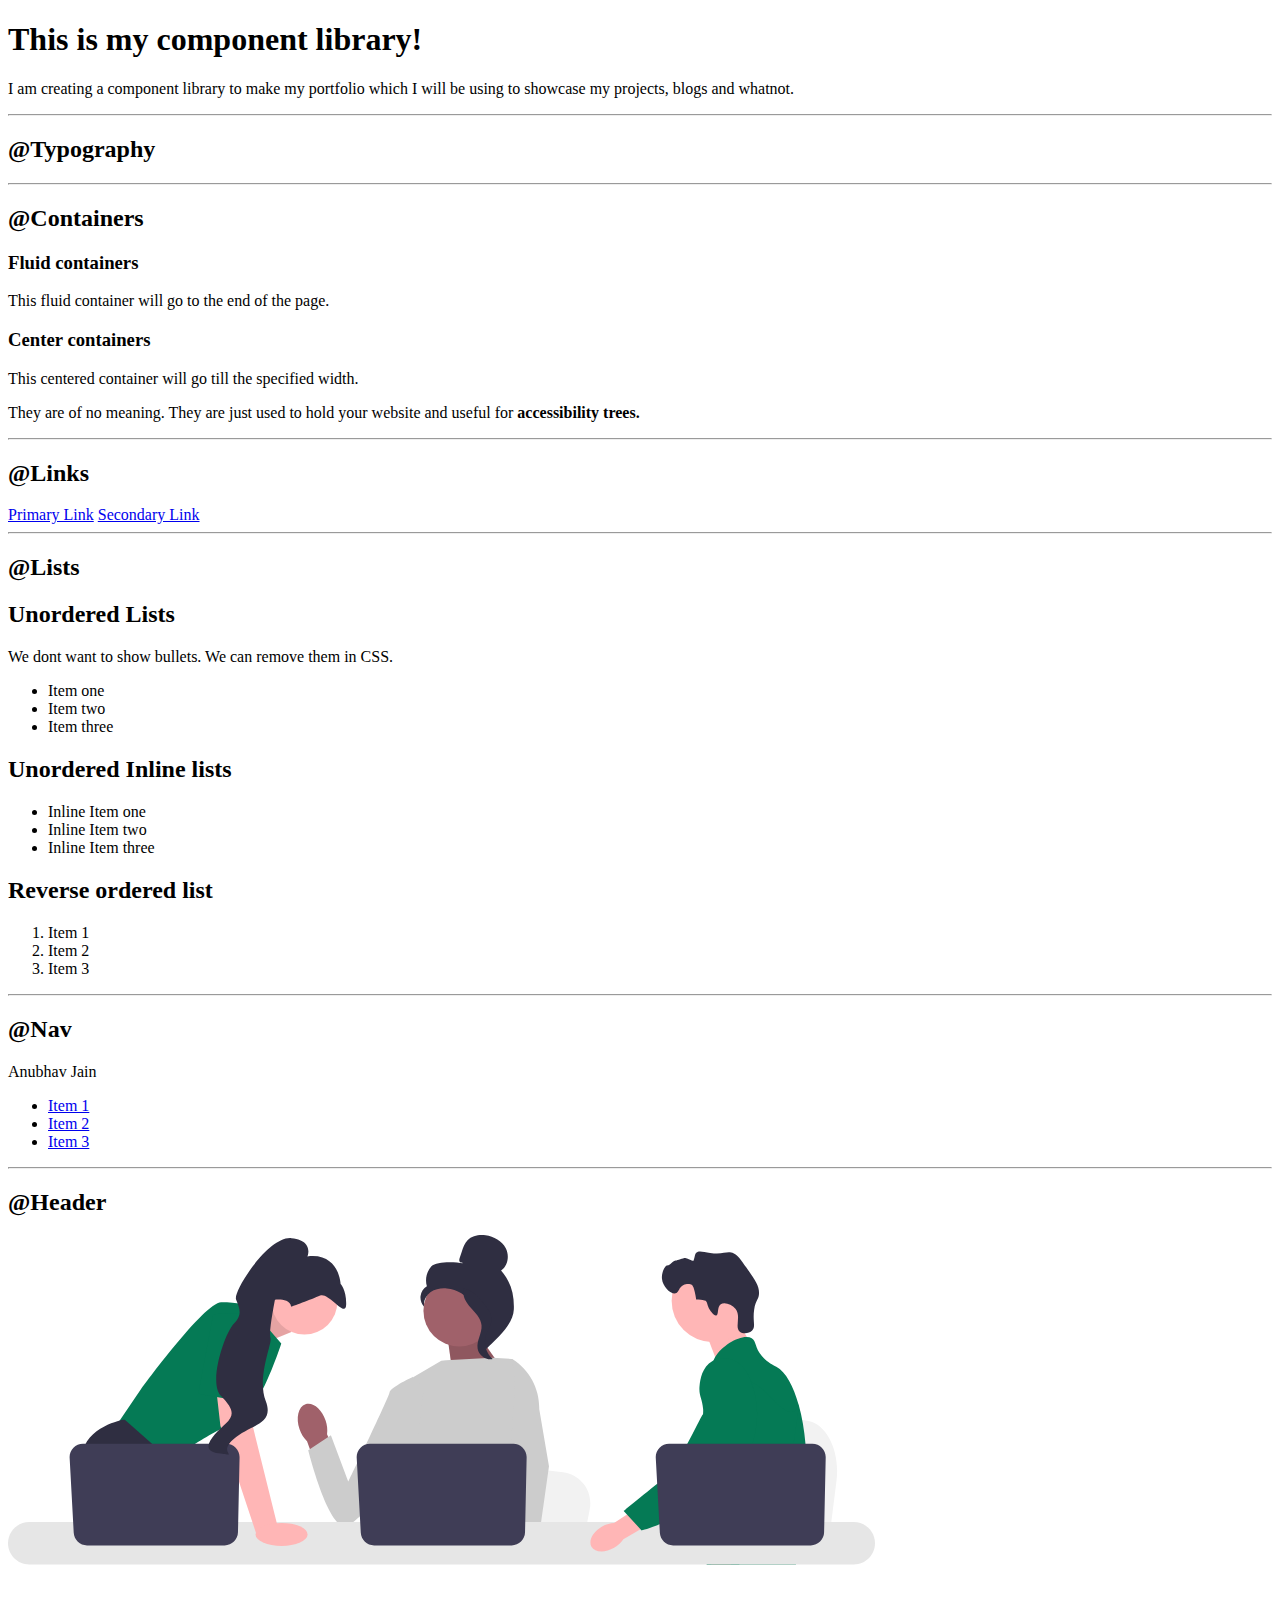
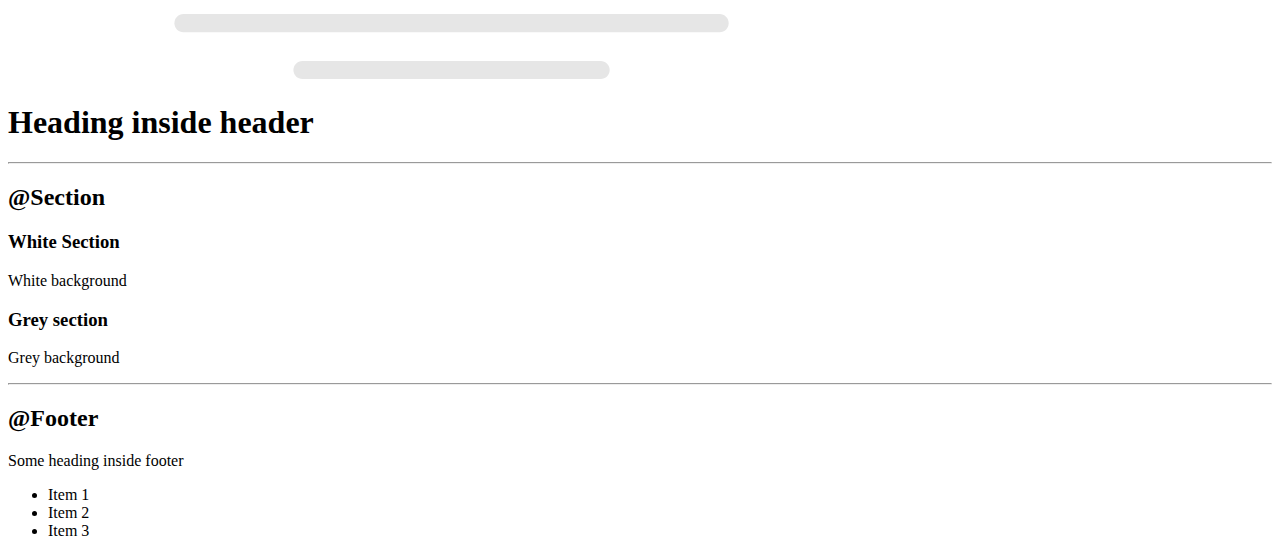
==== index.html @ b82e8313 "feat - added structure and image for website" ====
<!DOCTYPE html>
<html lang="en">
<head>
    <meta charset="UTF-8">
    <meta http-equiv="X-UA-Compatible" content="IE=edge">
    <meta name="viewport" content="width=device-width, initial-scale=1.0">
    <title>Component Library</title>
</head>
<body>
    <h1>This is my component library!</h1>
    <p>I am creating a component library to make my portfolio which I will be using to showcase my projects, blogs and whatnot.</p>
    <hr>
    <h2>@Typography</h2>
    <hr>
    <h2>@Containers</h2>
    <h3>Fluid containers</h3>
    <div>This fluid container will go to the end of the page.</div>
    
    <h3>Center containers</h3>
    <div>This centered container will go till the specified width.</div>
    <p>They are of no meaning. They are just used to hold your website and useful for <strong>accessibility trees.</strong> </p>
    
    <hr>
    <h2>@Links</h2>
    <a href="/">Primary Link</a> <a href="/">Secondary Link</a>
    
    <hr>
    <h2>@Lists</h2>
    <h2>Unordered Lists</h2>
    <p>We dont want to show bullets. We can remove them in CSS.</p>
    <ul>
        <li>Item one</li>
        <li>Item two</li>
        <li>Item three</li>
    </ul>
    <h2>Unordered Inline lists</h2>
    <ul>
        <li>Inline Item one</li>
        <li>Inline Item two</li>
        <li>Inline Item three</li>
    </ul>

    <h2>Reverse ordered list</h2>
    <ol>
        <li>Item 1</li>
        <li>Item 2</li>
        <li>Item 3</li>
    </ol>
    <hr>
    <h2>@Nav</h2>
    <nav>
        <div>Anubhav Jain</div>
        <ul>
            <li>
                <a href="/">Item 1</a>
            </li>
            <li>
                <a href="/">Item 2</a>
            </li>
            <li>
                <a href="/">Item 3</a>
            </li>
        </ul>
    </nav>
    <hr>
    <h2>@Header</h2>
    <header>
        <img src="images/head.svg" alt='image'/>
        <h1>Heading inside header</h1>
    </header>
    
    <hr>
    <h2>@Section</h2>
    <section>
        <h3>White Section</h3>
        <p>White background</p>
    </section>
    <section>
        <h3>Grey section</h3>
        <p>Grey background</p>
    </section>

    <hr>
    <h2>@Footer</h2>
    <footer>
        <div>Some heading inside footer</div>
        <ul>
            <li>Item 1</li>
            <li>Item 2</li>
            <li>Item 3</li>
        </ul>
    </footer>

</body>
</html>
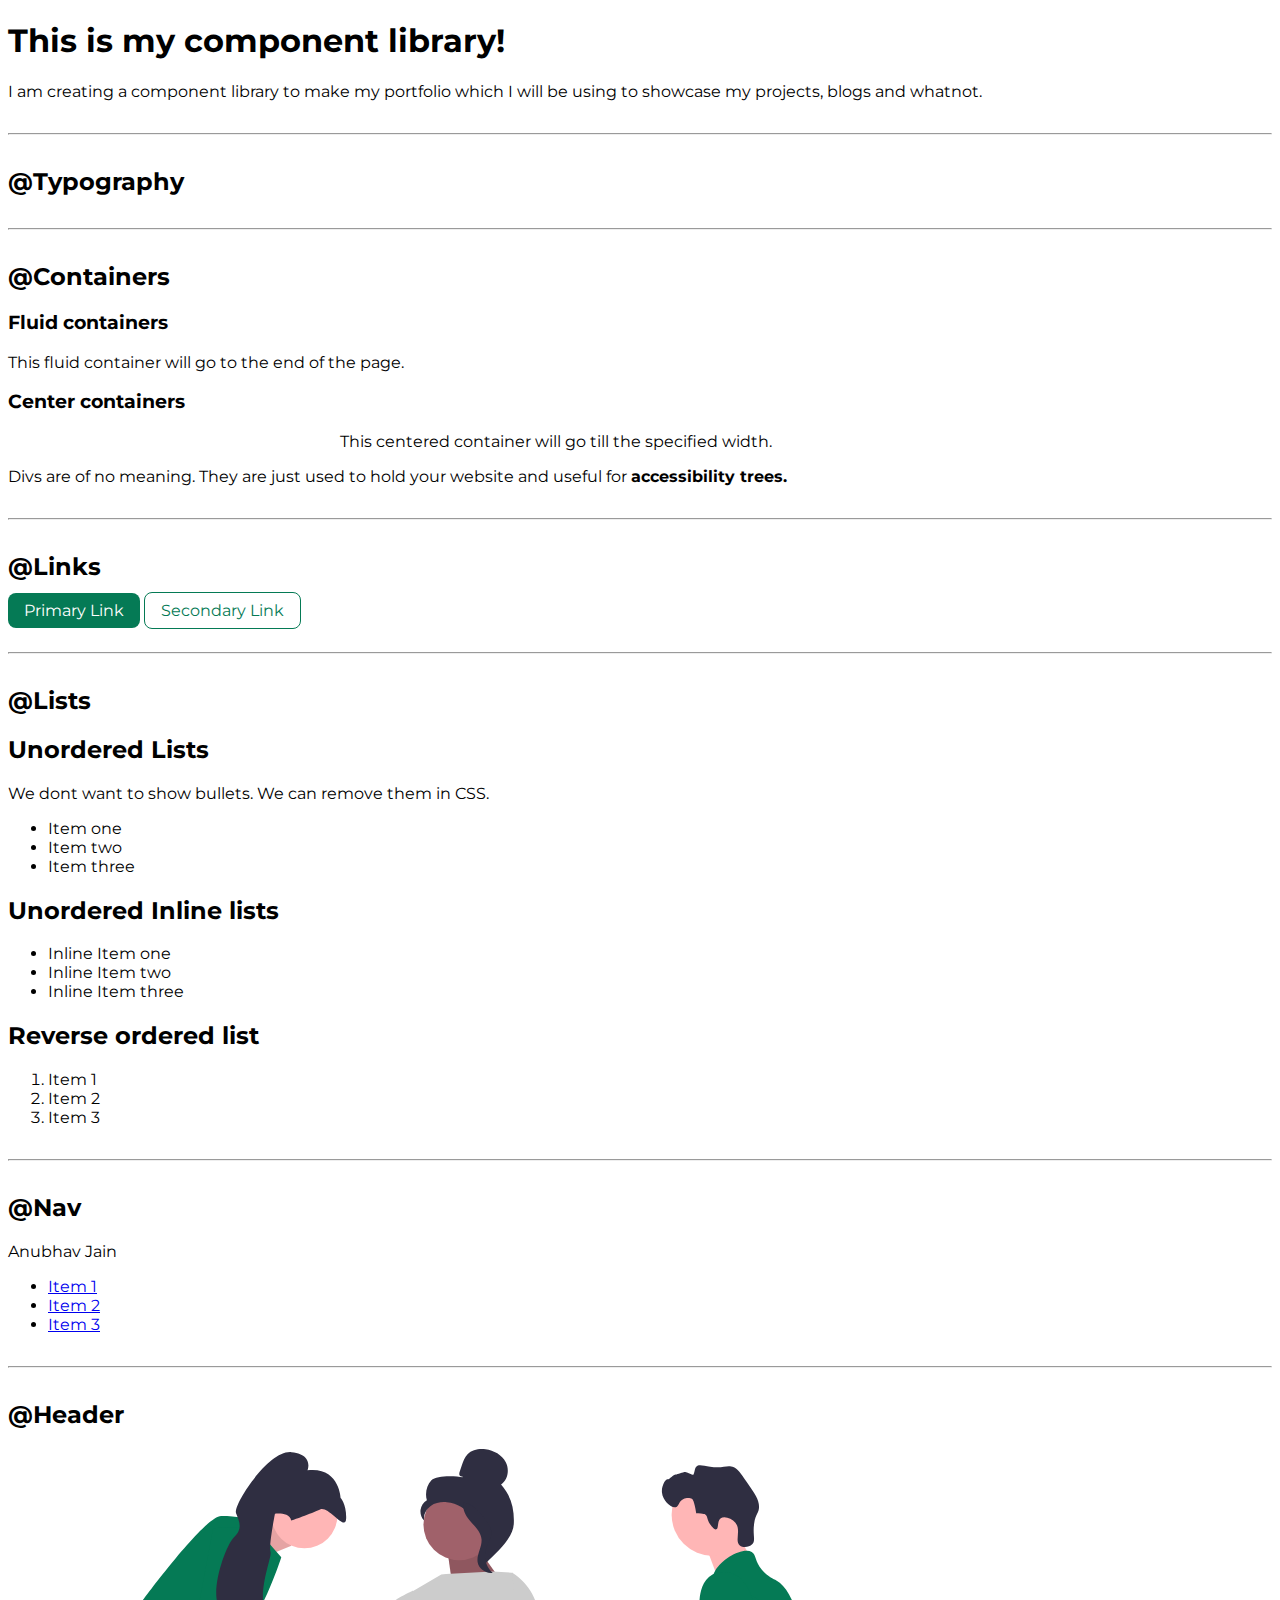
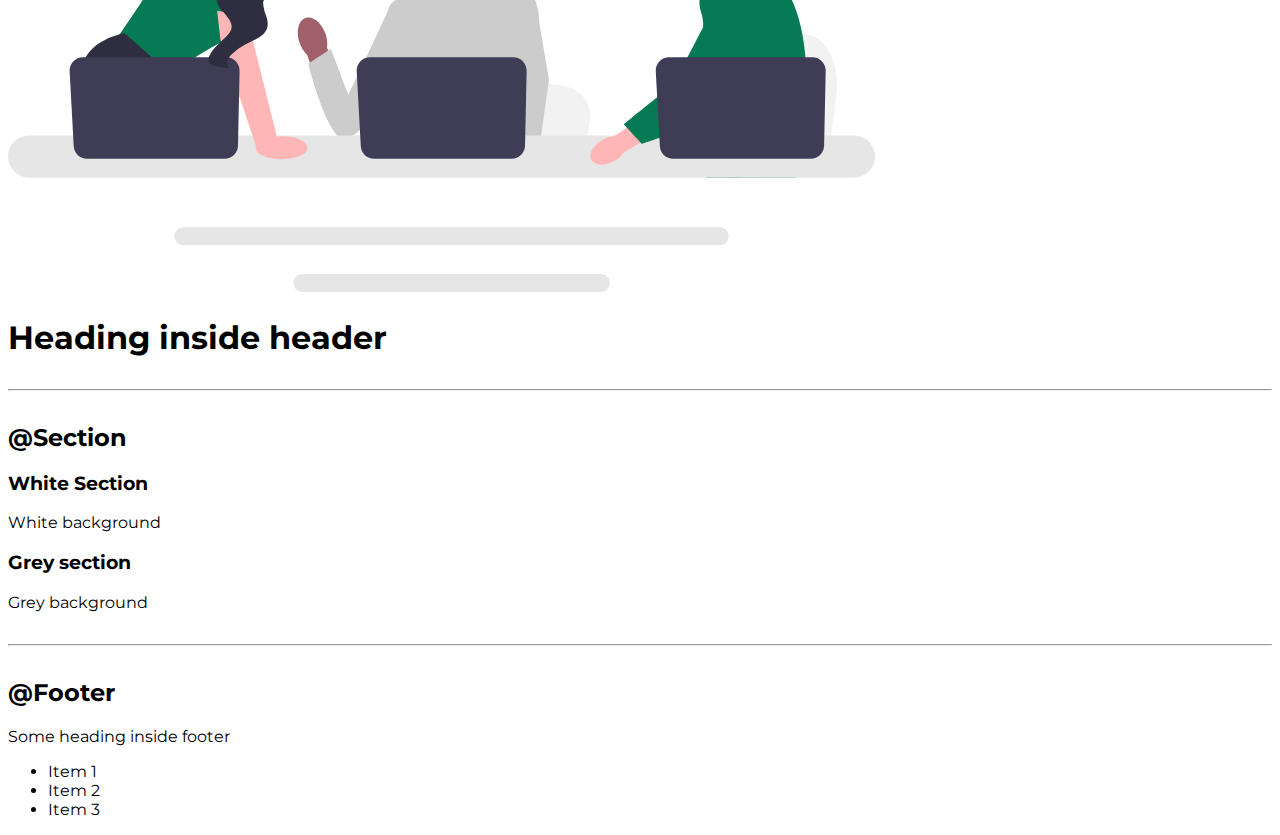
==== commit fabc2d3f: "added styling tilll links" ====
--- a/index.html
+++ b/index.html
@@ -4,6 +4,7 @@
     <meta charset="UTF-8">
     <meta http-equiv="X-UA-Compatible" content="IE=edge">
     <meta name="viewport" content="width=device-width, initial-scale=1.0">
+    <link rel="stylesheet" href="styles.css">
     <title>Component Library</title>
 </head>
 <body>
@@ -14,15 +15,15 @@
     <hr>
     <h2>@Containers</h2>
     <h3>Fluid containers</h3>
-    <div>This fluid container will go to the end of the page.</div>
+    <div class="'container">This fluid container will go to the end of the page.</div>
     
     <h3>Center containers</h3>
-    <div>This centered container will go till the specified width.</div>
-    <p>They are of no meaning. They are just used to hold your website and useful for <strong>accessibility trees.</strong> </p>
+    <div class="container container-center">This centered container will go till the specified width.</div>
+    <p>Divs are of no meaning. They are just used to hold your website and useful for <strong>accessibility trees.</strong> </p>
     
     <hr>
     <h2>@Links</h2>
-    <a href="/">Primary Link</a> <a href="/">Secondary Link</a>
+    <a href="/" class="link primary-link">Primary Link</a> <a class='link secondary-link' href="/">Secondary Link</a>
     
     <hr>
     <h2>@Lists</h2>
--- a/styles.css
+++ b/styles.css
@@ -0,0 +1,40 @@
+@import url('https://fonts.googleapis.com/css2?family=Montserrat:ital,wght@0,400;0,700;1,700&display=swap');
+
+:root{
+    --primary-color: #057A55;
+}
+
+body{
+    font-family: 'Montserrat', sans-serif;
+}
+
+/**containers**/
+.container{
+    padding: 0rem 1rem;
+}
+
+hr{
+    margin: 2rem 0rem;
+}
+.container-center{
+    max-width: 600px;
+    margin: auto;
+}
+
+/**links**/
+.link{
+    text-decoration: none;
+    padding: 0.5rem 1rem;
+}
+.primary-link{
+    background-color: var(--primary-color);
+    border-radius: 0.5rem;
+    color: white;
+    border: none;
+}
+
+.secondary-link{
+    color: var(--primary-color);
+    border-radius: 0.5rem;
+    border: 1px solid var(--primary-color);
+}
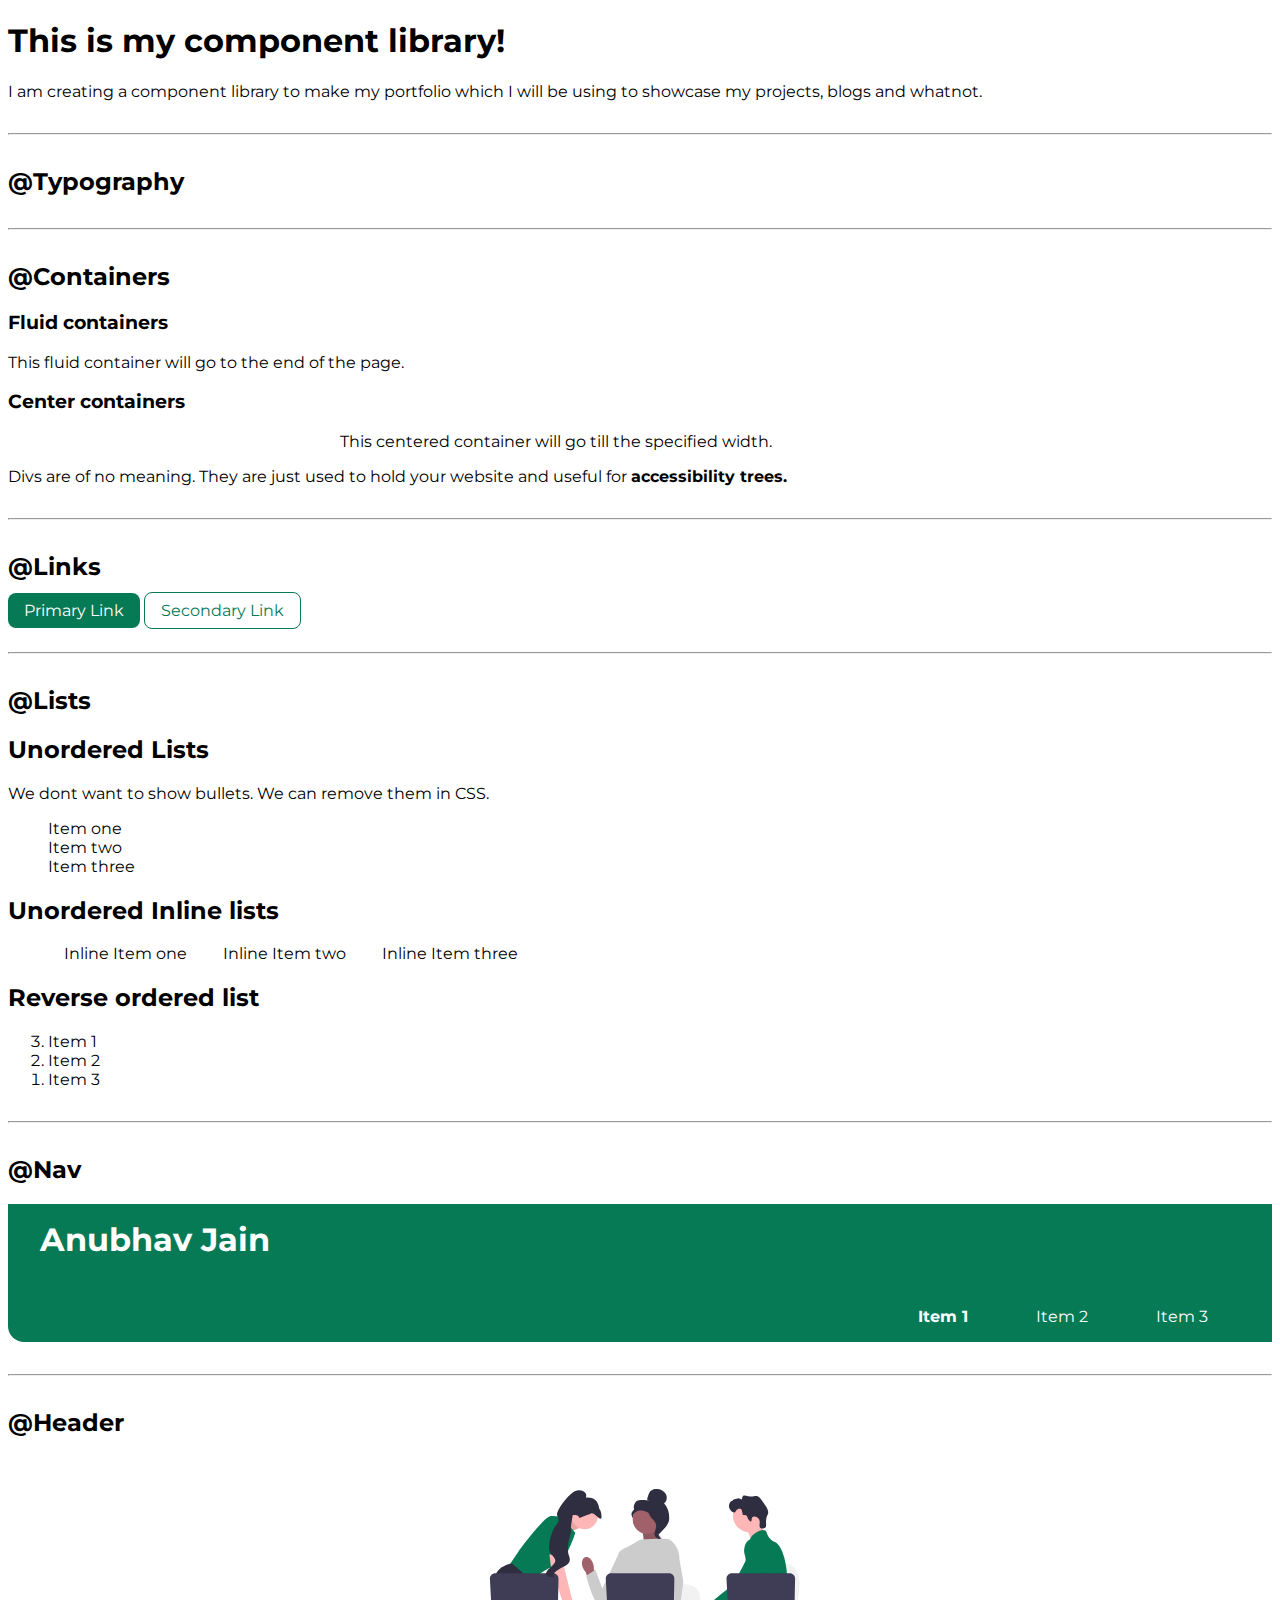
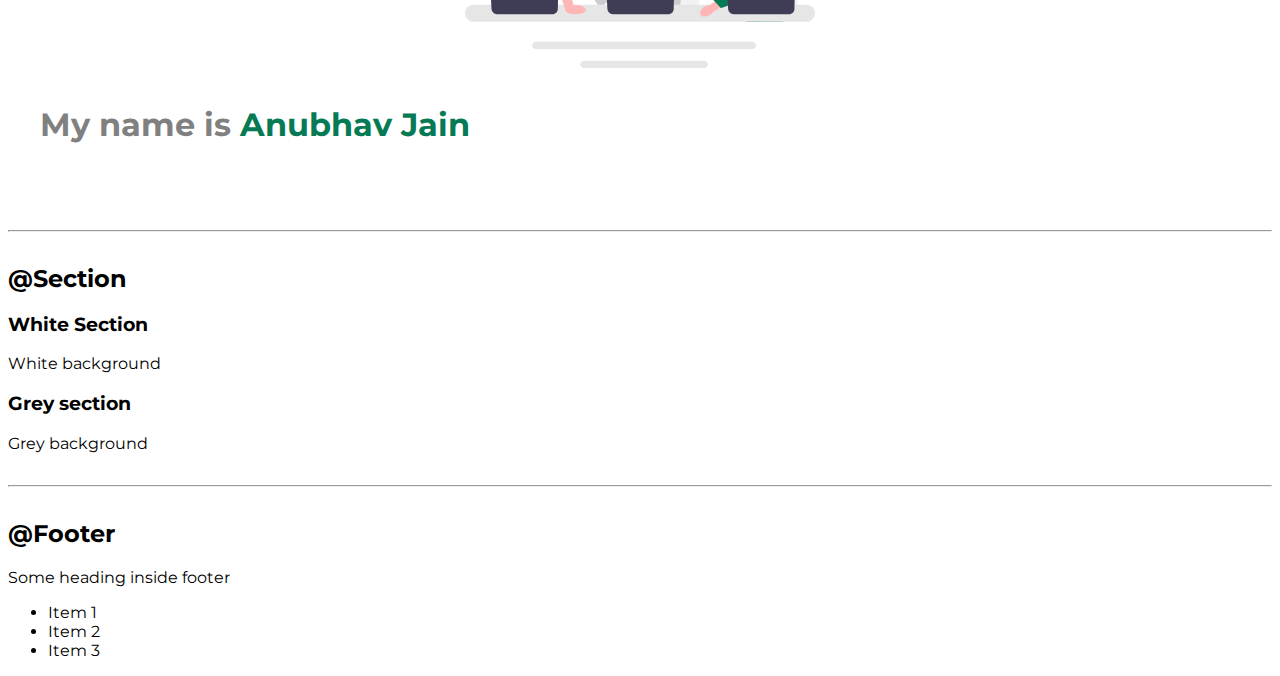
==== commit d9ac8625: "Styling till header" ====
--- a/index.html
+++ b/index.html
@@ -29,45 +29,45 @@
     <h2>@Lists</h2>
     <h2>Unordered Lists</h2>
     <p>We dont want to show bullets. We can remove them in CSS.</p>
-    <ul>
+    <ul class="no-bullet">
         <li>Item one</li>
         <li>Item two</li>
         <li>Item three</li>
     </ul>
     <h2>Unordered Inline lists</h2>
-    <ul>
-        <li>Inline Item one</li>
-        <li>Inline Item two</li>
-        <li>Inline Item three</li>
+    <ul class="no-bullet">
+        <li class="list-inline">Inline Item one</li>
+        <li class="list-inline">Inline Item two</li>
+        <li class="list-inline">Inline Item three</li>
     </ul>
 
     <h2>Reverse ordered list</h2>
-    <ol>
+    <ol reversed>
         <li>Item 1</li>
         <li>Item 2</li>
         <li>Item 3</li>
     </ol>
     <hr>
     <h2>@Nav</h2>
-    <nav>
-        <div>Anubhav Jain</div>
-        <ul>
-            <li>
-                <a href="/">Item 1</a>
+    <nav class="navigation container">
+        <div class="nav-brand">Anubhav Jain</div>
+        <ul class="nav-pills no-bullet">
+            <li class="list-inline">
+                <a class='link link-active' href="/">Item 1</a>
             </li>
-            <li>
-                <a href="/">Item 2</a>
+            <li class="list-inline">
+                <a class='link' href="/">Item 2</a>
             </li>
-            <li>
-                <a href="/">Item 3</a>
+            <li class="list-inline">
+                <a class='link'     href="/">Item 3</a>
             </li>
         </ul>
     </nav>
     <hr>
     <h2>@Header</h2>
-    <header>
-        <img src="images/head.svg" alt='image'/>
-        <h1>Heading inside header</h1>
+    <header class="hero">
+        <img src="images/head.svg" class='hero-img' alt='image'/>
+        <h1 class="hero-heading">My name is <span style="color: var(--primary-color)">Anubhav Jain</span></h1>
     </header>
     
     <hr>
--- a/styles.css
+++ b/styles.css
@@ -2,6 +2,7 @@
 
 :root{
     --primary-color: #057A55;
+    --dark-gray: grey;
 }
 
 body{
@@ -38,3 +39,53 @@
     border-radius: 0.5rem;
     border: 1px solid var(--primary-color);
 }
+
+/**list styles**/
+.no-bullet{
+    list-style: none;
+}
+
+.list-inline{
+    display: inline;
+    padding: 0rem 1rem;
+}
+
+/**nav**/
+.navigation{
+    background-color: var(--primary-color);
+    color: white;
+    border-bottom-left-radius: 1rem;
+}
+
+.link-active{
+    font-weight: bold;
+}
+.navigation .nav-pills{
+    text-align: right;
+    padding: 1rem;
+}
+
+.nav-brand{
+    font-weight: bold;
+    font-size: 2rem;
+    padding: 1rem;
+}
+.navigation .link{
+    color: white;
+}
+
+/**header**/
+.hero{
+    padding: 2rem;
+}
+ 
+.hero .hero-img{
+    max-width: 350px;
+    display: block;
+    margin: auto;
+}
+.hero .hero-heading{
+    font-size: 2rem;
+    padding-top: 1rem;
+    color: var(--dark-gray);
+}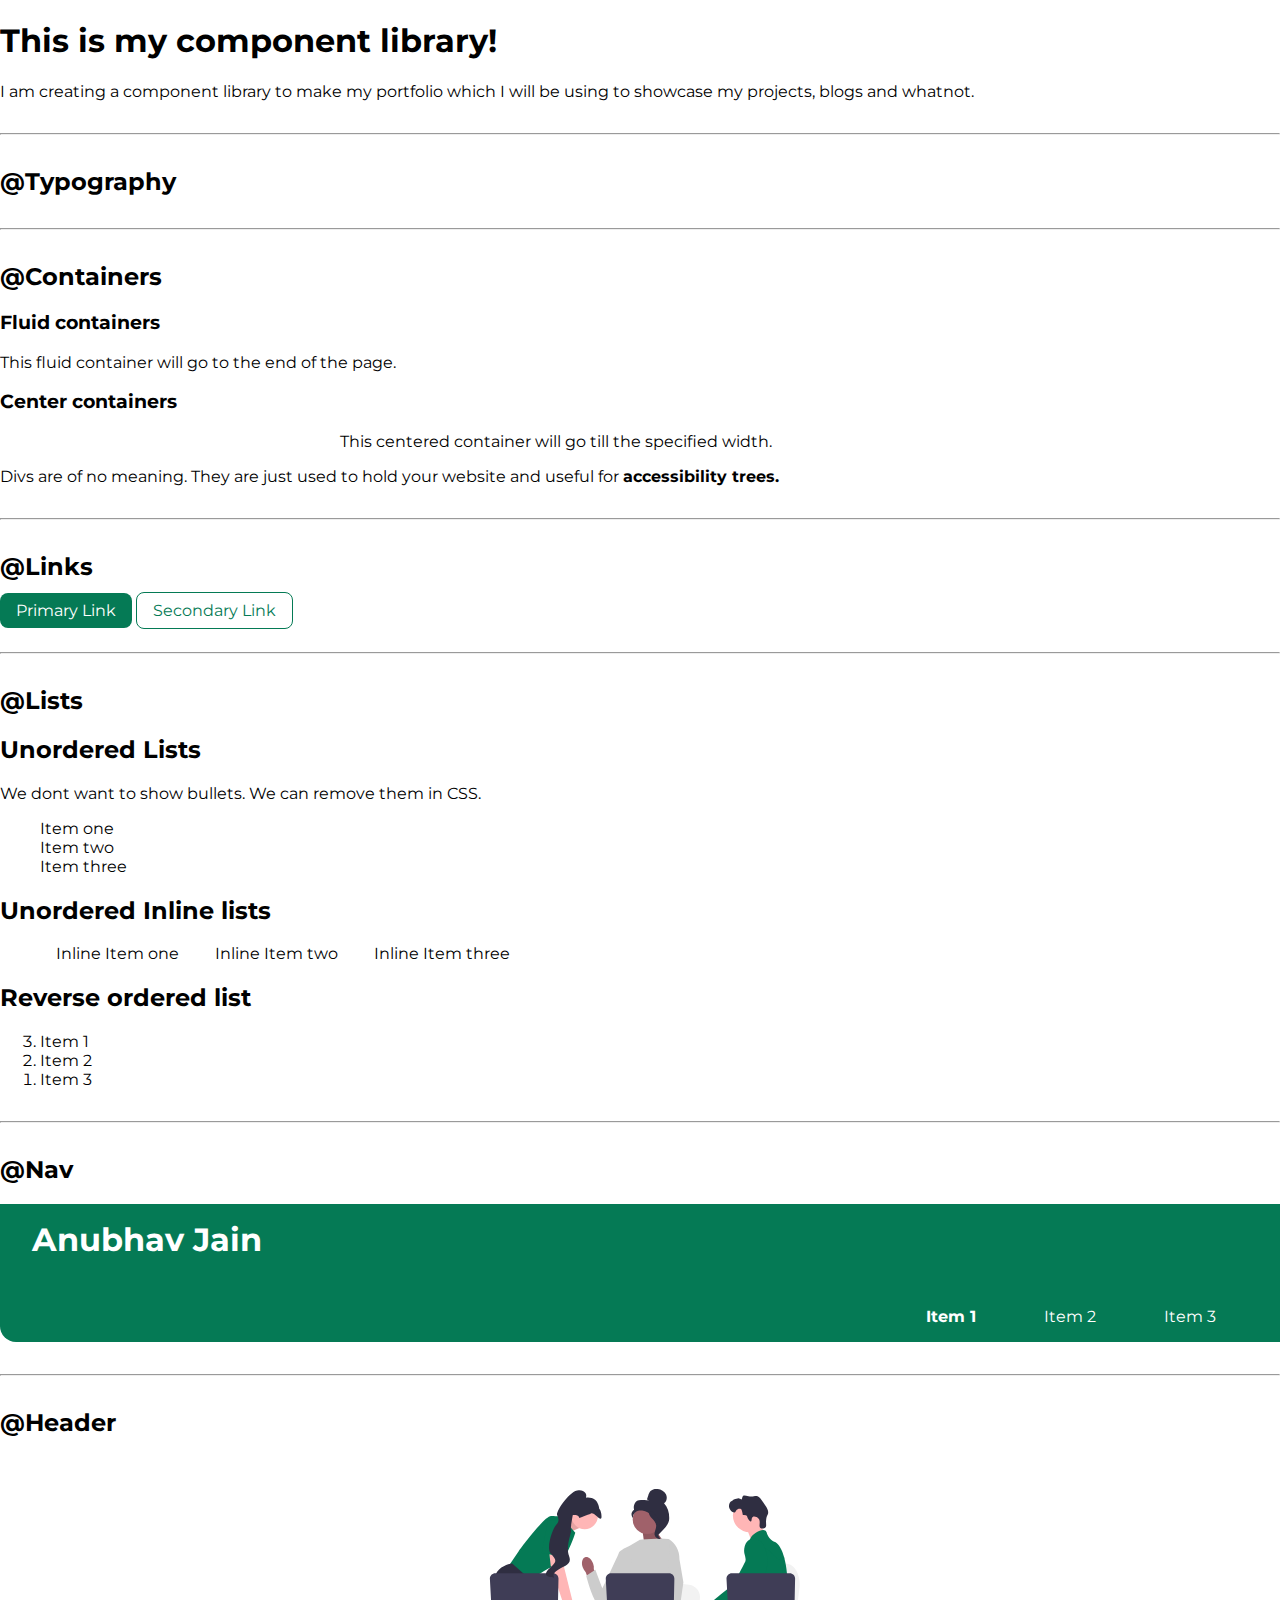
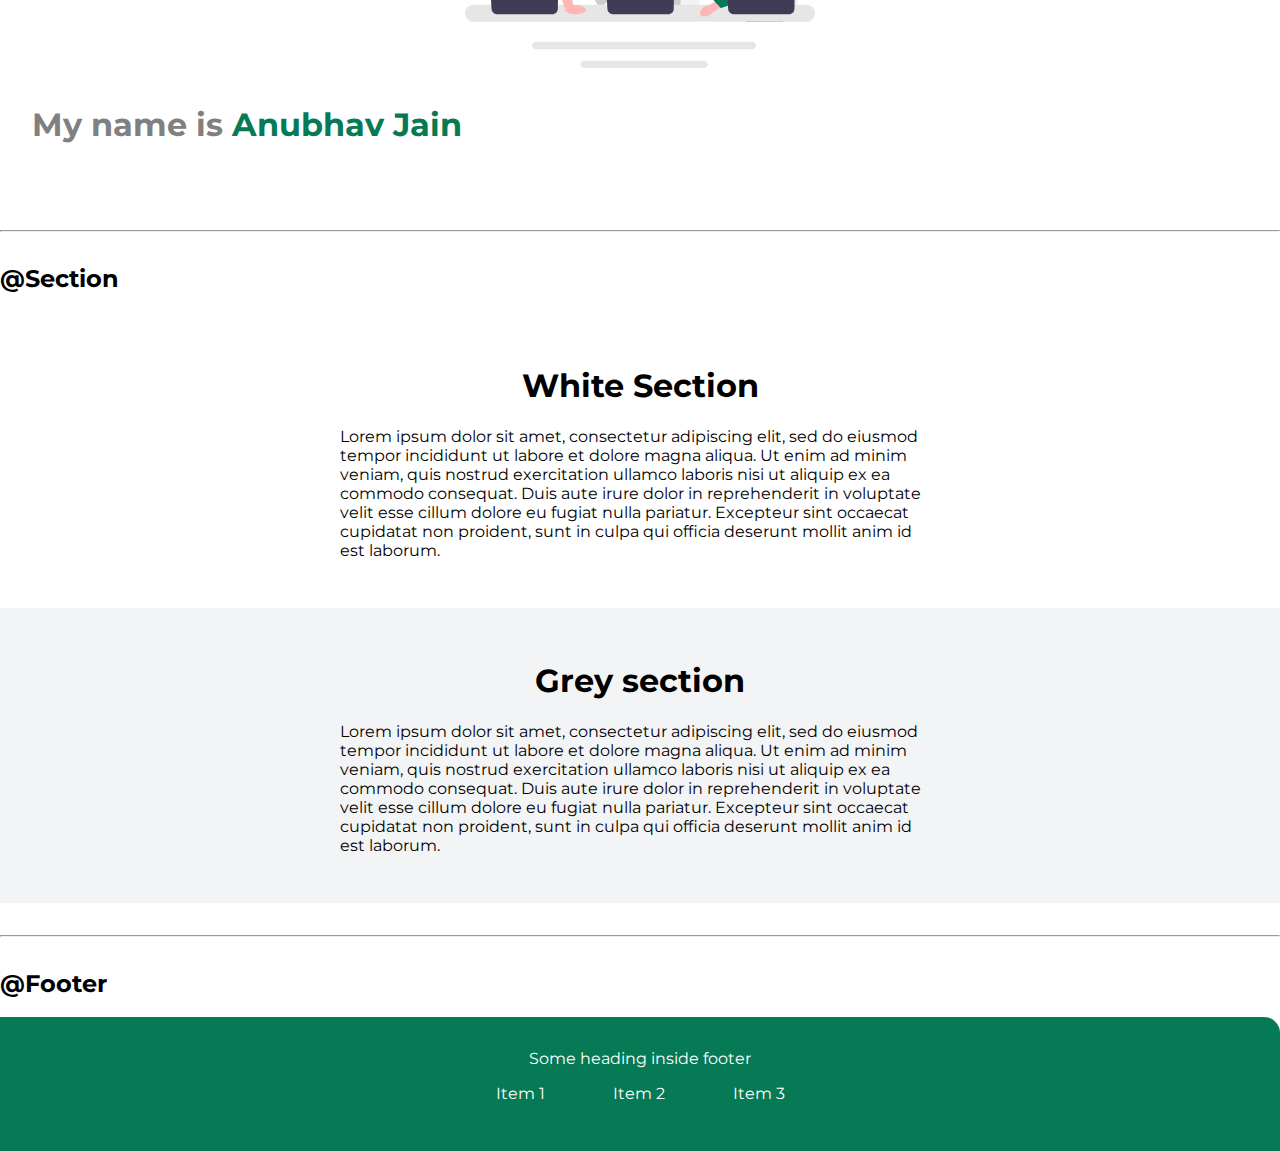
==== commit 5e8911ae: "css styling final commit" ====
--- a/index.html
+++ b/index.html
@@ -72,23 +72,35 @@
     
     <hr>
     <h2>@Section</h2>
-    <section>
-        <h3>White Section</h3>
-        <p>White background</p>
+    <section class="section">
+        <div class="container container-center">
+        <h1>White Section</h1>
+        <p>Lorem ipsum dolor sit amet, consectetur adipiscing elit, sed do eiusmod tempor incididunt ut labore et dolore magna aliqua. Ut enim ad minim veniam, quis nostrud exercitation ullamco laboris nisi ut aliquip ex ea commodo consequat. Duis aute irure dolor in reprehenderit in voluptate velit 
+            esse cillum dolore eu fugiat nulla pariatur. Excepteur sint occaecat cupidatat non proident, sunt in culpa qui officia deserunt mollit anim id est laborum.</p>
+    </div>
     </section>
-    <section>
-        <h3>Grey section</h3>
-        <p>Grey background</p>
+    <section class="section off-white">
+        <div class="container container-center">
+        <h1>Grey section</h1>
+        <p>Lorem ipsum dolor sit amet, consectetur adipiscing elit, sed do eiusmod tempor incididunt ut labore et dolore magna aliqua. Ut enim ad minim veniam, quis nostrud exercitation ullamco laboris nisi ut aliquip ex ea commodo consequat. Duis aute irure dolor in reprehenderit
+            in voluptate velit esse cillum dolore eu fugiat nulla pariatur. Excepteur sint occaecat cupidatat non proident, sunt in culpa qui officia deserunt mollit anim id est laborum.</p>
+    </div>
     </section>
 
     <hr>
     <h2>@Footer</h2>
-    <footer>
+    <footer class="footer">
         <div>Some heading inside footer</div>
-        <ul>
-            <li>Item 1</li>
-            <li>Item 2</li>
-            <li>Item 3</li>
+        <ul class="social-links no-bullet   ">
+            <li class="list-inline">
+                <a class='link' href="/">Item 1</a>
+            </li>
+            <li class="list-inline">
+                <a class='link' href="/">Item 2</a>
+            </li>
+            <li class="list-inline">
+                <a class='link' href="/">Item 3</a>
+            </li>
         </ul>
     </footer>
 
--- a/styles.css
+++ b/styles.css
@@ -3,10 +3,12 @@
 :root{
     --primary-color: #057A55;
     --dark-gray: grey;
+    --off-white:#F3F4F6;
 }
 
 body{
     font-family: 'Montserrat', sans-serif;
+    margin: 0;
 }
 
 /**containers**/
@@ -88,4 +90,32 @@
     font-size: 2rem;
     padding-top: 1rem;
     color: var(--dark-gray);
+}
+
+/**section**/
+.section{
+    padding: 2rem;
+
+}
+.section h1{
+    text-align: center;
+}
+
+.off-white{
+    background-color: var(--off-white);
+}
+
+/**footer**/
+.footer{
+    background-color: var(--primary-color);
+    padding: 2rem 1rem;
+    text-align: center;
+    color: white;
+    border-top-right-radius: 1rem;
+}
+.footer .link{
+    color: white;
+}
+.footer ul{
+  padding-inline-start: 0%;  
 }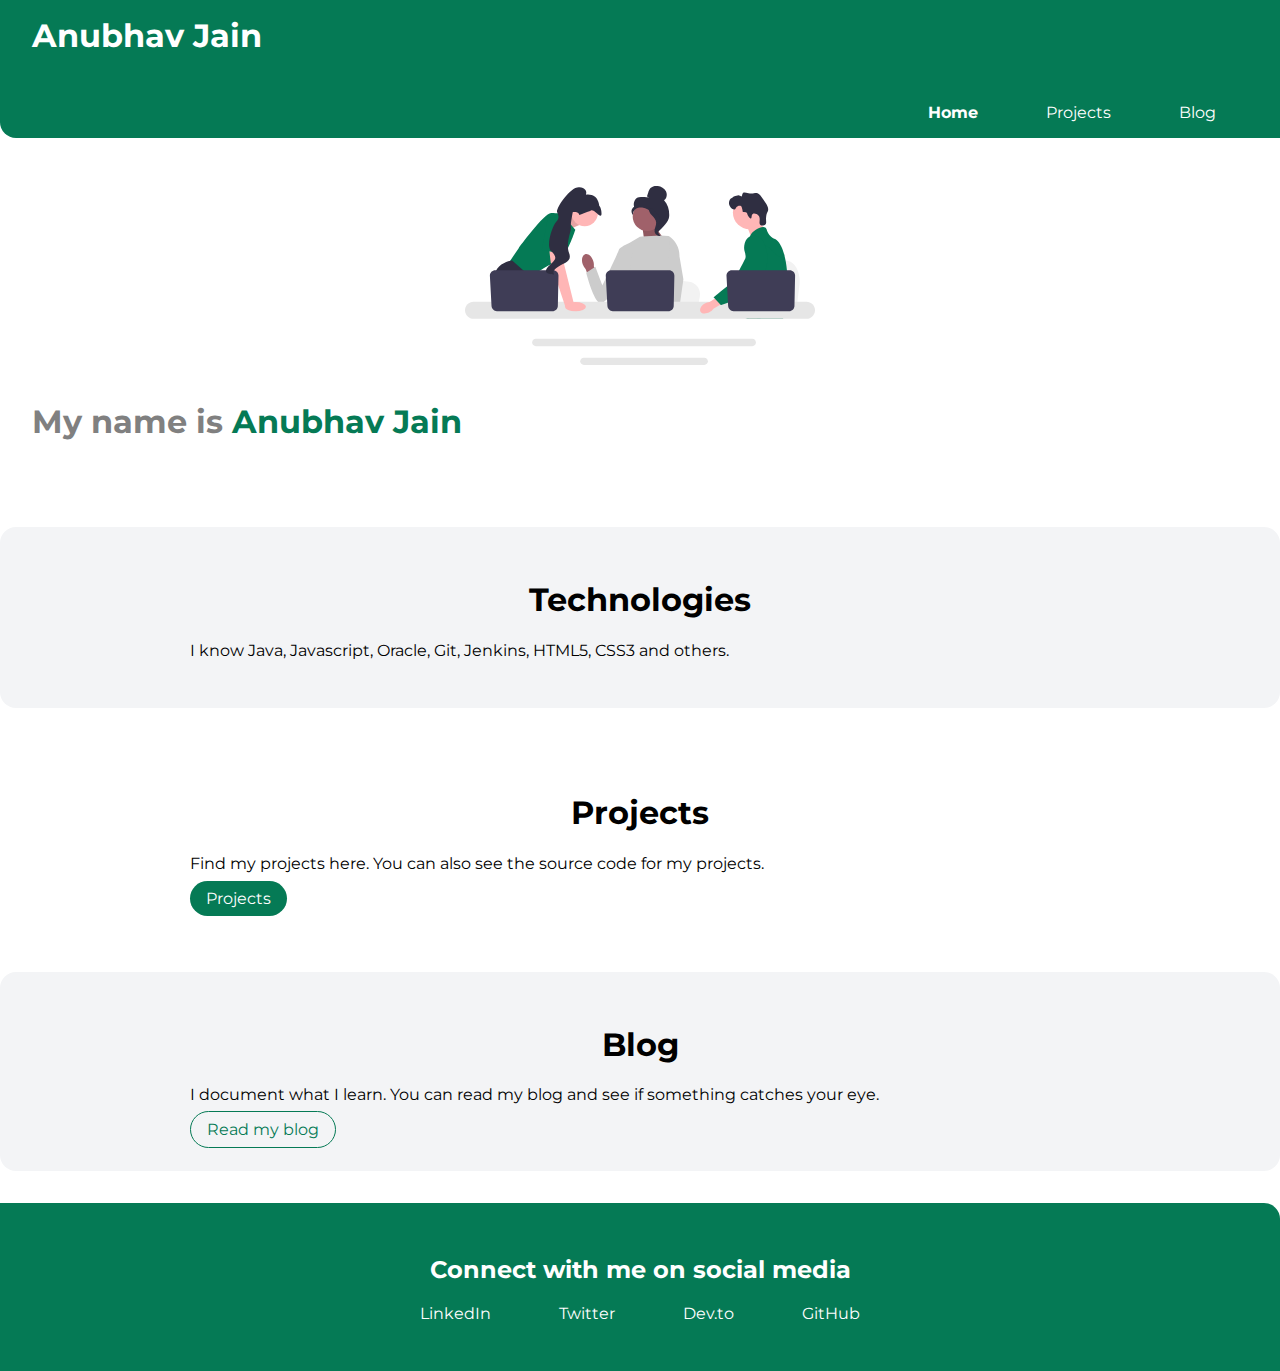
==== commit 92cd5c6d: "Added projects page, blogs page and moved components" ====
--- a/index.html
+++ b/index.html
@@ -1,108 +1,78 @@
 <!DOCTYPE html>
 <html lang="en">
-<head>
-    <meta charset="UTF-8">
-    <meta http-equiv="X-UA-Compatible" content="IE=edge">
-    <meta name="viewport" content="width=device-width, initial-scale=1.0">
-    <link rel="stylesheet" href="styles.css">
-    <title>Component Library</title>
-</head>
-<body>
-    <h1>This is my component library!</h1>
-    <p>I am creating a component library to make my portfolio which I will be using to showcase my projects, blogs and whatnot.</p>
-    <hr>
-    <h2>@Typography</h2>
-    <hr>
-    <h2>@Containers</h2>
-    <h3>Fluid containers</h3>
-    <div class="'container">This fluid container will go to the end of the page.</div>
-    
-    <h3>Center containers</h3>
-    <div class="container container-center">This centered container will go till the specified width.</div>
-    <p>Divs are of no meaning. They are just used to hold your website and useful for <strong>accessibility trees.</strong> </p>
-    
-    <hr>
-    <h2>@Links</h2>
-    <a href="/" class="link primary-link">Primary Link</a> <a class='link secondary-link' href="/">Secondary Link</a>
-    
-    <hr>
-    <h2>@Lists</h2>
-    <h2>Unordered Lists</h2>
-    <p>We dont want to show bullets. We can remove them in CSS.</p>
-    <ul class="no-bullet">
-        <li>Item one</li>
-        <li>Item two</li>
-        <li>Item three</li>
-    </ul>
-    <h2>Unordered Inline lists</h2>
-    <ul class="no-bullet">
-        <li class="list-inline">Inline Item one</li>
-        <li class="list-inline">Inline Item two</li>
-        <li class="list-inline">Inline Item three</li>
-    </ul>
+  <head>
+    <meta charset="UTF-8" />
+    <meta http-equiv="X-UA-Compatible" content="IE=edge" />
+    <meta name="viewport" content="width=device-width, initial-scale=1.0" />
+    <link rel="stylesheet" href="styles.css" />
+    <title>Home</title>
+  </head>
+  <body>
+    <nav class="navigation container">
+      <div class="nav-brand">Anubhav Jain</div>
+      <ul class="nav-pills no-bullet">
+        <li class="list-inline">
+          <a class="link link-active" href="/">Home</a>
+        </li>
+        <li class="list-inline">
+          <a class="link" href="/projects.html">Projects</a>
+        </li>
+        <li class="list-inline">
+          <a class="link" href="/blogs.html">Blog</a>
+        </li>
+      </ul>
+    </nav>
+    <header class="hero">
+      <img src="images/head.svg" class="hero-img" alt="image" />
+      <h1 class="hero-heading">
+        My name is <span style="color: var(--primary-color)">Anubhav Jain</span>
+      </h1>
+    </header>
 
-    <h2>Reverse ordered list</h2>
-    <ol reversed>
-        <li>Item 1</li>
-        <li>Item 2</li>
-        <li>Item 3</li>
-    </ol>
-    <hr>
-    <h2>@Nav</h2>
-    <nav class="navigation container">
-        <div class="nav-brand">Anubhav Jain</div>
-        <ul class="nav-pills no-bullet">
-            <li class="list-inline">
-                <a class='link link-active' href="/">Item 1</a>
-            </li>
-            <li class="list-inline">
-                <a class='link' href="/">Item 2</a>
-            </li>
-            <li class="list-inline">
-                <a class='link'     href="/">Item 3</a>
-            </li>
-        </ul>
-    </nav>
-    <hr>
-    <h2>@Header</h2>
-    <header class="hero">
-        <img src="images/head.svg" class='hero-img' alt='image'/>
-        <h1 class="hero-heading">My name is <span style="color: var(--primary-color)">Anubhav Jain</span></h1>
-    </header>
-    
-    <hr>
-    <h2>@Section</h2>
+    <section class="section off-white">
+      <div class="container container-center">
+        <h1>Technologies</h1>
+        <p>
+          I know Java, Javascript, Oracle, Git, Jenkins, HTML5, CSS3 and others.
+        </p>
+      </div>
+    </section>
     <section class="section">
-        <div class="container container-center">
-        <h1>White Section</h1>
-        <p>Lorem ipsum dolor sit amet, consectetur adipiscing elit, sed do eiusmod tempor incididunt ut labore et dolore magna aliqua. Ut enim ad minim veniam, quis nostrud exercitation ullamco laboris nisi ut aliquip ex ea commodo consequat. Duis aute irure dolor in reprehenderit in voluptate velit 
-            esse cillum dolore eu fugiat nulla pariatur. Excepteur sint occaecat cupidatat non proident, sunt in culpa qui officia deserunt mollit anim id est laborum.</p>
-    </div>
+      <div class="container container-center">
+        <h1>Projects</h1>
+        <p>
+          Find my projects here. You can also see the source code for my
+          projects.
+        </p>
+        <a href="/projects.html" class="link primary-link">Projects</a>
+      </div>
     </section>
     <section class="section off-white">
-        <div class="container container-center">
-        <h1>Grey section</h1>
-        <p>Lorem ipsum dolor sit amet, consectetur adipiscing elit, sed do eiusmod tempor incididunt ut labore et dolore magna aliqua. Ut enim ad minim veniam, quis nostrud exercitation ullamco laboris nisi ut aliquip ex ea commodo consequat. Duis aute irure dolor in reprehenderit
-            in voluptate velit esse cillum dolore eu fugiat nulla pariatur. Excepteur sint occaecat cupidatat non proident, sunt in culpa qui officia deserunt mollit anim id est laborum.</p>
-    </div>
+      <div class="container container-center">
+        <h1>Blog</h1>
+        <p>
+          I document what I learn. You can read my blog and see if something
+          catches your eye.
+        </p>
+        <a class="link secondary-link" href="/blogs.html">Read my blog</a>
+      </div>
     </section>
-
-    <hr>
-    <h2>@Footer</h2>
     <footer class="footer">
-        <div>Some heading inside footer</div>
-        <ul class="social-links no-bullet   ">
-            <li class="list-inline">
-                <a class='link' href="/">Item 1</a>
-            </li>
-            <li class="list-inline">
-                <a class='link' href="/">Item 2</a>
-            </li>
-            <li class="list-inline">
-                <a class='link' href="/">Item 3</a>
-            </li>
-        </ul>
+      <h2>Connect with me on social media</h2>
+      <ul class="social-links no-bullet">
+        <li class="list-inline">
+          <a class="link" href="https://www.linkedin.com/in/anubhav-j/">LinkedIn</a>
+        </li>
+        <li class="list-inline">
+          <a class="link" href="https://twitter.com/anubhavjain9015">Twitter</a>
+        </li>
+        <li class="list-inline">
+          <a class="link" href="https://dev.to/anubhav823">Dev.to</a>
+        </li>
+        <li class="list-inline">
+          <a class="link" href="https://github.com/anubhav823">GitHub</a>
+        </li>
+      </ul>
     </footer>
-
-</body>
-</html>+  </body>
+</html>
--- a/styles.css
+++ b/styles.css
@@ -1,121 +1,135 @@
-@import url('https://fonts.googleapis.com/css2?family=Montserrat:ital,wght@0,400;0,700;1,700&display=swap');
+@import url("https://fonts.googleapis.com/css2?family=Montserrat:ital,wght@0,400;0,700;1,700&display=swap");
 
-:root{
-    --primary-color: #057A55;
-    --dark-gray: grey;
-    --off-white:#F3F4F6;
+:root {
+  --primary-color: #057a55;
+  --dark-gray: grey;
+  --off-white: #f3f4f6;
 }
 
-body{
-    font-family: 'Montserrat', sans-serif;
-    margin: 0;
+body {
+  font-family: "Montserrat", sans-serif;
+  margin: 0;
 }
 
 /**containers**/
-.container{
-    padding: 0rem 1rem;
+.container {
+  padding: 0rem 1rem;
 }
 
-hr{
-    margin: 2rem 0rem;
+hr {
+  margin: 2rem 0rem;
 }
-.container-center{
-    max-width: 600px;
-    margin: auto;
+.container-center {
+  max-width: 900px;
+  width: 100%;
+  margin: auto;
 }
 
 /**links**/
-.link{
-    text-decoration: none;
-    padding: 0.5rem 1rem;
-}
-.primary-link{
-    background-color: var(--primary-color);
-    border-radius: 0.5rem;
-    color: white;
-    border: none;
+.link {
+  text-decoration: none;
+  padding: 0.5rem 1rem;
 }
 
-.secondary-link{
-    color: var(--primary-color);
-    border-radius: 0.5rem;
-    border: 1px solid var(--primary-color);
+.primary-link:hover{
+  background-color: #025037;
+}
+.secondary-link:hover{
+  background-color: var(--dark-gray);
+}
+.primary-link {
+  background-color: var(--primary-color);
+  border-radius: 2rem;
+  color: white;
+  border: none;
+  margin: 1rem auto;
 }
 
+.secondary-link {
+  color: var(--primary-color);
+  border-radius: 2rem;
+  border: 1px solid var(--primary-color);
+  margin: 1rem auto;
+}
+a:hover{
+  background-color: #025037;
+}
 /**list styles**/
-.no-bullet{
-    list-style: none;
+.no-bullet {
+  list-style: none;
 }
 
-.list-inline{
-    display: inline;
-    padding: 0rem 1rem;
+.list-inline {
+  display: inline;
+  padding: 0rem 1rem;
 }
 
 /**nav**/
-.navigation{
-    background-color: var(--primary-color);
-    color: white;
-    border-bottom-left-radius: 1rem;
+.navigation {
+  background-color: var(--primary-color);
+  color: white;
+  border-bottom-left-radius: 1rem;
 }
 
-.link-active{
-    font-weight: bold;
+.link-active {
+  font-weight: bold;
 }
-.navigation .nav-pills{
-    text-align: right;
-    padding: 1rem;
+.navigation .nav-pills {
+  text-align: right;
+  padding: 1rem;
 }
 
-.nav-brand{
-    font-weight: bold;
-    font-size: 2rem;
-    padding: 1rem;
+.nav-brand {
+  font-weight: bold;
+  font-size: 2rem;
+  padding: 1rem;
 }
-.navigation .link{
-    color: white;
+.navigation .link {
+  color: white;
 }
 
 /**header**/
-.hero{
-    padding: 2rem;
+.hero {
+  padding: 2rem;
 }
- 
-.hero .hero-img{
-    max-width: 350px;
-    display: block;
-    margin: auto;
+
+.hero .hero-img {
+  max-width: 350px;
+  display: block;
+  margin: auto;
 }
-.hero .hero-heading{
-    font-size: 2rem;
-    padding-top: 1rem;
-    color: var(--dark-gray);
+.hero .hero-heading {
+  font-size: 2rem;
+  padding-top: 1rem;
+  color: var(--dark-gray);
 }
 
 /**section**/
-.section{
-    padding: 2rem;
-
+.section {
+  padding: 2rem;
+  margin: 2rem 0;
+  /* width:0.6vw; */
+  border-radius: 1rem;
 }
-.section h1{
-    text-align: center;
+.section h1 {
+  text-align: center;
 }
 
-.off-white{
-    background-color: var(--off-white);
+.off-white {
+  background-color: var(--off-white);
 }
 
 /**footer**/
-.footer{
-    background-color: var(--primary-color);
-    padding: 2rem 1rem;
-    text-align: center;
-    color: white;
-    border-top-right-radius: 1rem;
+.footer {
+  background-color: var(--primary-color);
+  padding: 2rem 1rem;
+  text-align: center;
+  color: white;
+  border-top-right-radius: 1rem;
 }
-.footer .link{
-    color: white;
+.footer .link {
+  color: white;
 }
-.footer ul{
-  padding-inline-start: 0%;  
-}+.footer ul {
+  padding-inline-start: 0%;
+}
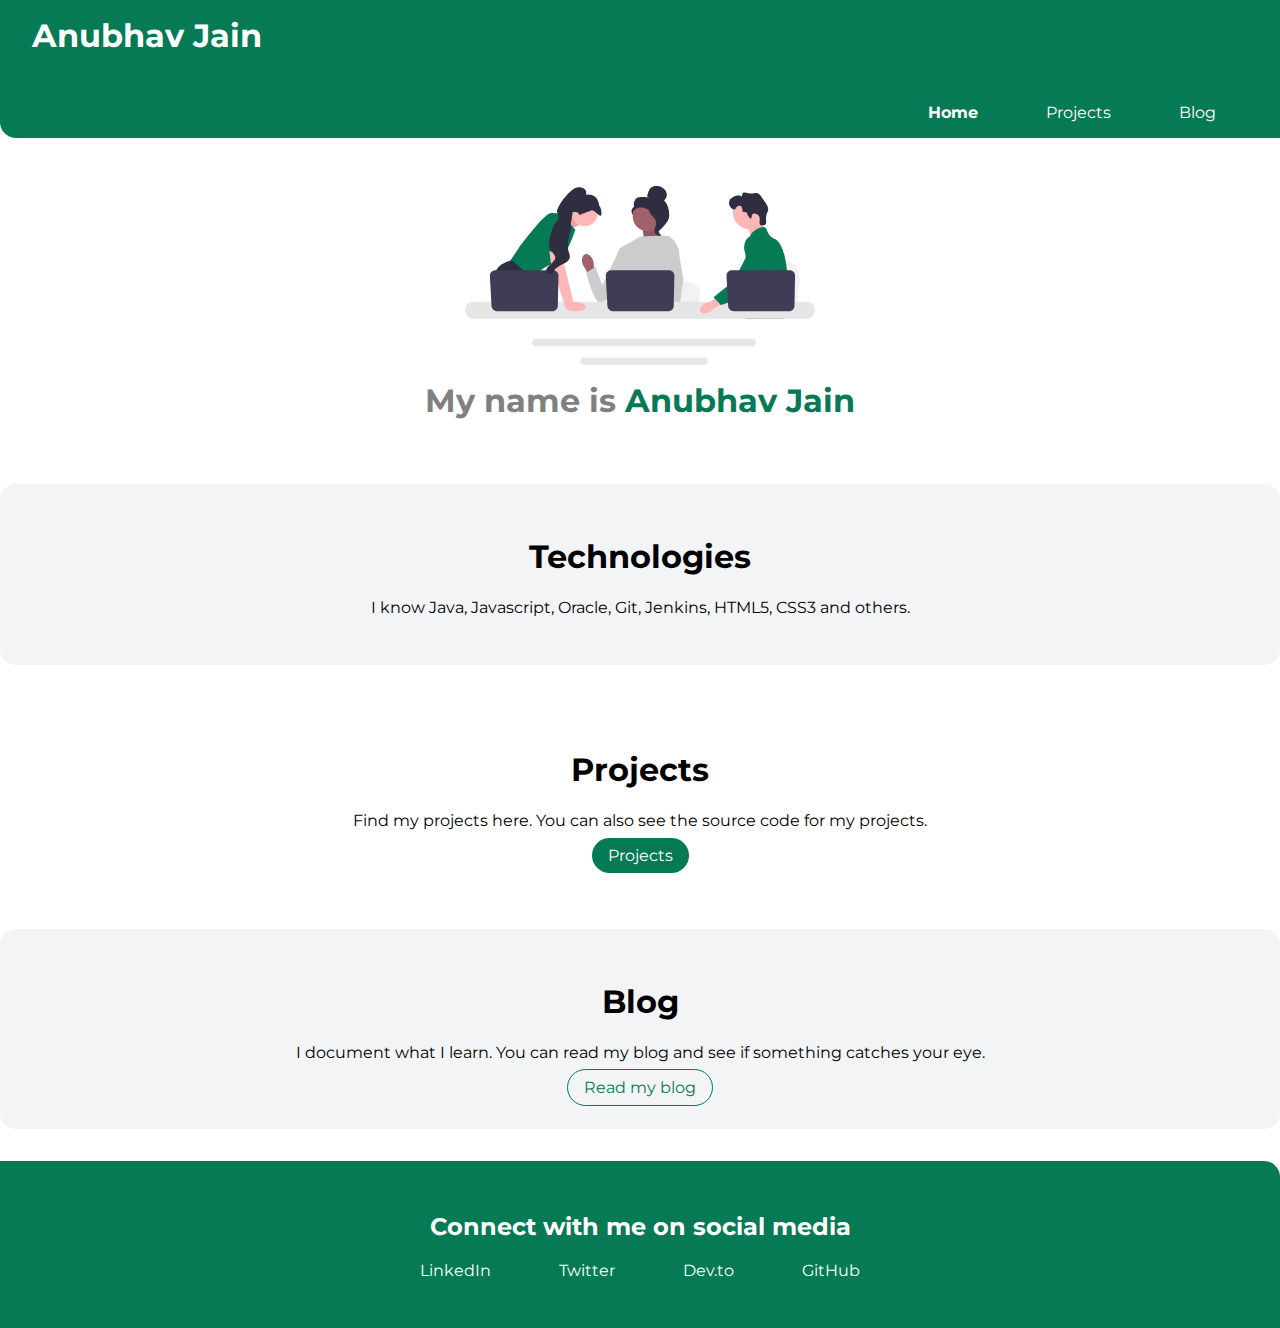
==== commit 78401f23: "finished lesson 3" ====
--- a/index.html
+++ b/index.html
@@ -24,7 +24,7 @@
     </nav>
     <header class="hero">
       <img src="images/head.svg" class="hero-img" alt="image" />
-      <h1 class="hero-heading">
+      <h1 class="hero-heading container-center">
         My name is <span style="color: var(--primary-color)">Anubhav Jain</span>
       </h1>
     </header>
--- a/styles.css
+++ b/styles.css
@@ -20,9 +20,10 @@
   margin: 2rem 0rem;
 }
 .container-center {
-  max-width: 900px;
+  max-width: 700px;
   width: 100%;
   margin: auto;
+  text-align: center;
 }
 
 /**links**/
@@ -35,7 +36,7 @@
   background-color: #025037;
 }
 .secondary-link:hover{
-  background-color: var(--dark-gray);
+  background-color: #a7a9ad;
 }
 .primary-link {
   background-color: var(--primary-color);
@@ -109,6 +110,7 @@
   padding: 2rem;
   margin: 2rem 0;
   /* width:0.6vw; */
+  text-align: center;
   border-radius: 1rem;
 }
 .section h1 {
